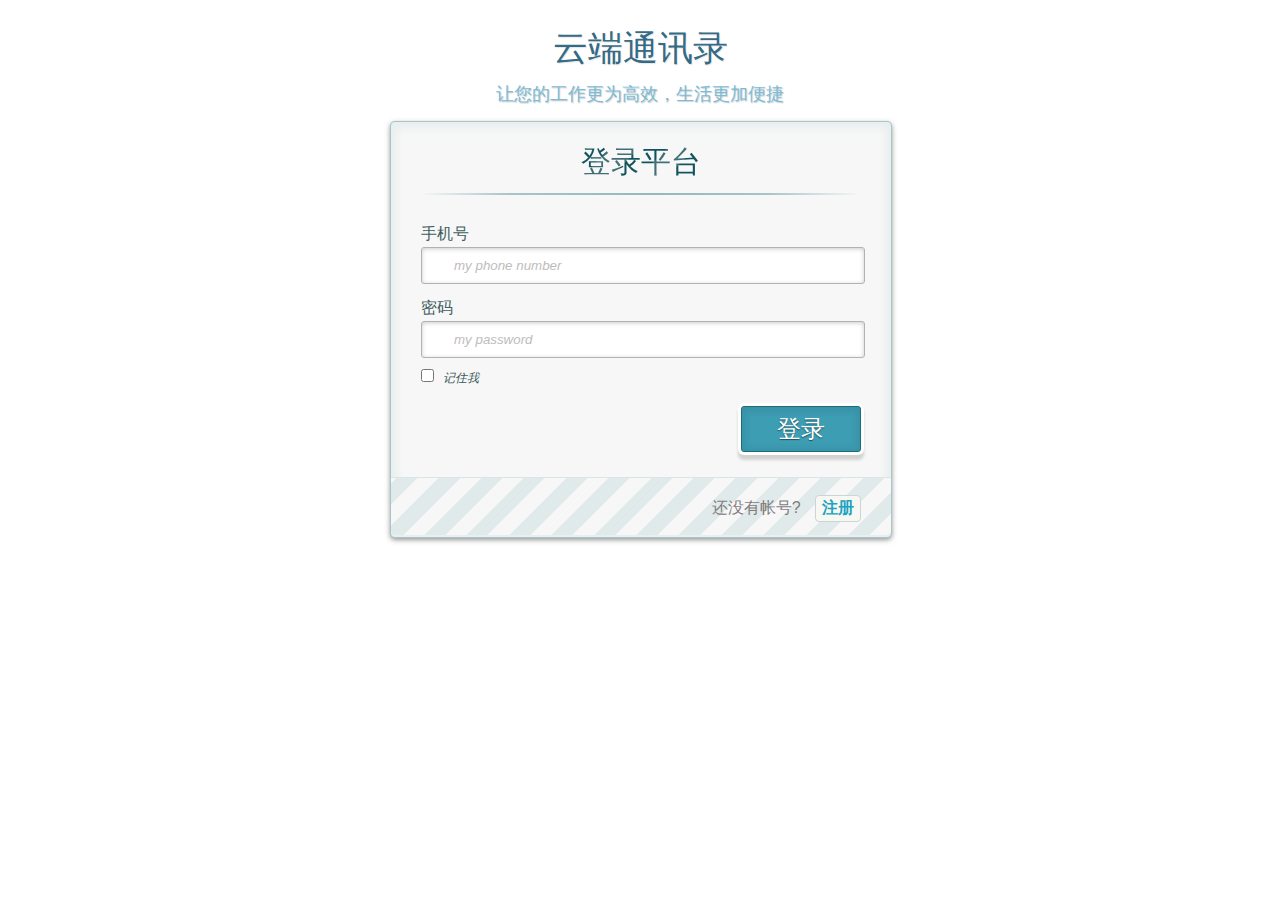
==== login.html @ 19474d22 "完成表单的基本验证" ====
<!DOCTYPE html>
<!--[if lt IE 7 ]>
<html lang="en" class="no-js ie6 lt8"> <![endif]-->
<!--[if IE 7 ]>
<html lang="en" class="no-js ie7 lt8"> <![endif]-->
<!--[if IE 8 ]>
<html lang="en" class="no-js ie8 lt8"> <![endif]-->
<!--[if IE 9 ]>
<html lang="en" class="no-js ie9"> <![endif]-->
<!--[if (gt IE 9)|!(IE)]><!-->
<html lang="en" class="no-js"> <!--<![endif]-->
<head>
    <meta charset="UTF-8"/>
    <title>云端通讯录</title>
    <meta name="viewport" content="width=device-width, initial-scale=1.0">
    <meta name="description" content="这是一个具有云同步功能的通讯录,通过它你可以轻松备份,管理和使用手机里的通讯录"/>
    <meta name="keywords" content="通讯录,云通讯录,联系人"/>
    <meta name="author" content="Codrops"/>
    <link rel="shortcut icon" href="images/favicon.ico">
    <link rel="stylesheet" type="text/css" href="css/login.css"/>
    <link rel="stylesheet" type="text/css" href="css/animate-custom.css"/>
</head>
<body>
<div class="container">
    <header>
        <h1>云端通讯录</h1>
        <nav class="codrops-demos">
            让您的工作更为高效，生活更加便捷
        </nav>
    </header>
    <section>
        <div id="container_demo">
            <!--隐藏链接,做切换登录注册用-->
            <a class="hiddenanchor" id="toregister"></a>
            <a class="hiddenanchor" id="tologin"></a>

            <div id="wrapper">
                <!--登录页-->
                <div id="login" class="animate form">
                    <form action="mysuperscript.php" autocomplete="on" id="login-form">
                        <h1>登录平台</h1>
                        <p>
                            <label for="phone" class="icon-phone"> 手机号 </label>
                            <input id="phone" name="phone" required="required" type="text"
                                   placeholder="my phone number"/>
                        </p>
                        <p>
                            <label for="password" class="icon-key"> 密码 </label>
                            <input id="password" name="password" required="required" type="password"
                                   placeholder="my password"/>
                        </p>
                        <p class="keeplogin">
                            <input type="checkbox" name="loginkeeping" id="loginkeeping" value="loginkeeping"/>
                            <label for="loginkeeping">记住我</label>
                        </p>
                        <p class="login button">
                            <input type="submit" value="登录"/>
                        </p>
                        <p class="change_link">
                            还没有帐号?
                            <a href="#toregister" class="to_register">注册</a>
                        </p>
                    </form>
                </div>
                <!--注册页-->
                <div id="register" class="animate form">
                    <form action="mysuperscript.php" autocomplete="on" id="register-form">
                        <h1> 注册帐号 </h1>
                        <p>
                            <label for="usernamesignup" class="icon-user">用户名</label>
                            <input id="usernamesignup" name="usernamesignup" required="required" type="text"
                                   placeholder="真实姓名或常用昵称"/>
                        </p>
                        <p>
                            <label for="phonesignup" class="icon-phone"> 手机号 </label>
                            <input id="phonesignup" name="phonesignup" required="required" type="text"
                                   placeholder="仅支持中国大陆手机号"/>
                        </p>
                        <p>
                            <label for="passwordsignup" class="icon-key"> 密码 </label>
                            <input id="passwordsignup" name="passwordsignup" required="required" type="password"
                                   placeholder="不少于6位"/>
                        </p>
                        <p>
                            <label for="passwordsignup_confirm" class="icon-key"> 请再次确认密码 </label>
                            <input id="passwordsignup_confirm" name="passwordsignup_confirm" required="required"
                                   type="password" placeholder="不少于6位"/>
                        </p>
                        <p class="signin button">
                            <input type="submit" value="注册"/>
                        </p>
                        <p class="change_link">
                            已有帐号 ?
                            <a href="#tologin" class="to_register"> 登录 </a>
                        </p>
                    </form>
                </div>
            </div>
        </div>
    </section>
</div>

<script src="js/jquery-1.11.1.js"></script>
<script src="js/jquery.validate.min.js"></script>
<script src="js/login.js"></script>
</body>
</html>
---- css/login.css ----
/* CSS reset */
body, div, dl, dt, dd, ul, ol, li, h1, h2, h3, h4, h5, h6, pre, form, fieldset, input, textarea, p, blockquote, th, td {
    margin: 0;
    padding: 0;
}

html, body {
    margin: 0;
    padding: 0;
    height: 100%;
    font-family: 微软雅黑, 'Microsoft YaHei', 宋体, SimSun, PMingLiU, Verdana, Arial, Helvetica, sans-serif;
}

table {
    border-collapse: collapse;
    border-spacing: 0;
}

fieldset, img {
    border: 0;
}

address, caption, cite, code, dfn, th, var {
    font-style: normal;
    font-weight: normal;
}

ol, ul {
    list-style: none;
}

caption, th {
    text-align: left;
}

h1, h2, h3, h4, h5, h6 {
    font-size: 100%;
    font-weight: normal;
}

q:before, q:after {
    content: '';
}

abbr, acronym {
    border: 0;
}

article, aside, details, figcaption, figure,
footer, header, hgroup, menu, nav, section {
    display: block;
}

/* General Demo Style */
body {
    font-family: Cambria, Palatino, "Palatino Linotype", "Palatino LT STD", Georgia, serif;
    background: #fff url(../images/login-bg.jpg) repeat top left;
    font-weight: 400;
    font-size: 16px;
    color: #1d3c41;
    overflow-y: scroll;
}

a {
    color: #333;
    text-decoration: none;
}

.container {
    width: 100%;
    height: 100%;
    position: relative;
    text-align: center;
}

.clr {
    clear: both;
}

.container > header {
    padding: 30px 30px 10px 30px;
    margin: 0px 20px 0px 20px;
    position: relative;
    display: block;
    text-shadow: 1px 1px 1px rgba(0, 0, 0, 0.2);
    text-align: center;
}

.container > header h1 {
    font-family: 微软雅黑, 'Arial Narrow', Arial, sans-serif;
    font-size: 35px;
    line-height: 35px;
    position: relative;
    font-weight: 400;
    color: rgba(26, 89, 120, 0.9);
    text-shadow: 1px 1px 1px rgba(0, 0, 0, 0.1);
    padding: 0px 0px 5px 0px;
}

.container > header h2 {
    font-size: 16px;
    font-style: italic;
    color: #2d6277;
    text-shadow: 0px 1px 1px rgba(255, 255, 255, 0.8);
}

/* Header Style */
.codrops-demos {
    text-align: center;
    display: block;
    padding: 12px 12px 5px 12px;
    font-size: 18px;
    color: #7cbcd6;
}

.codrops-demos a,
.codrops-demos a.current-demo,
.codrops-demos a.current-demo:hover {
    display: inline-block;
    font-style: italic;
    font-size: 12px;
    padding: 3px 5px;
    margin: 0px 3px;
    font-weight: 800;
    box-shadow: 1px 1px 1px rgba(0, 0, 0, 0.05) inset;
    color: #fff;
    text-shadow: 1px 1px 1px rgba(0, 0, 0, 0.1);
    background: rgba(104, 171, 194, 0.5);
}

.codrops-demos a:hover {
    background: #4fa2c4;
}

.codrops-demos a.current-demo,
.codrops-demos a.current-demo:hover {
    color: rgba(104, 171, 194, 1);
    background: rgba(255, 255, 255, 0.9);
    box-shadow: 0px 1px 1px rgba(0, 0, 0, 0.1);
}

/* remove codrops styles and reset the whole thing */
#container_demo {
    text-align: left;
    margin: 0;
    padding: 0;
    margin: 0 auto;
    font-family: 微软雅黑, 'Microsoft YaHei', 宋体, SimSun, PMingLiU, Verdana, Arial, Helvetica, sans-serif;
}

/* 图标字体 */
@font-face {
    font-family: 'icomoon';
    src: url('fonts/icomoon.eot?702qz5');
    src: url('fonts/icomoon.eot?702qz5#iefix') format('embedded-opentype'),
    url('fonts/icomoon.ttf?702qz5') format('truetype'),
    url('fonts/icomoon.woff?702qz5') format('woff'),
    url('fonts/icomoon.svg?702qz5#icomoon') format('svg');
    font-weight: normal;
    font-style: normal;
}

a.hiddenanchor {
    display: none;
}

/** The wrapper that will contain our two forms **/
#wrapper {
    width: 60%;
    right: 0px;
    min-height: 560px;
    margin: 0px auto;
    width: 500px;
    position: relative;
}

/**** general text styling ****/
#wrapper a {
    color: rgb(95, 155, 198);
    text-decoration: underline;
}

#wrapper h1 {
    font-size: 30px;
    color: rgb(6, 106, 117);
    padding: 2px 0 30px 0;
    font-family: 微软雅黑, 'Microsoft YaHei', 宋体, SimSun, PMingLiU, Verdana, Arial, Helvetica, sans-serif;
    text-align: center;
}

/** For the moment only webkit supports the background-clip:text; */
#wrapper h1 {
    background: -webkit-repeating-linear-gradient(-45deg,
    rgb(18, 83, 93),
    rgb(18, 83, 93) 20px,
    rgb(64, 111, 118) 20px,
    rgb(64, 111, 118) 40px,
    rgb(18, 83, 93) 40px);
    -webkit-text-fill-color: transparent;
    -webkit-background-clip: text;
}

#wrapper h1:after {
    content: ' ';
    display: block;
    width: 100%;
    height: 2px;
    margin-top: 10px;
    background: -moz-linear-gradient(left, rgba(147, 184, 189, 0) 0%, rgba(147, 184, 189, 0.8) 20%, rgba(147, 184, 189, 1) 53%, rgba(147, 184, 189, 0.8) 79%, rgba(147, 184, 189, 0) 100%);
    background: -webkit-gradient(linear, left top, right top, color-stop(0%, rgba(147, 184, 189, 0)), color-stop(20%, rgba(147, 184, 189, 0.8)), color-stop(53%, rgba(147, 184, 189, 1)), color-stop(79%, rgba(147, 184, 189, 0.8)), color-stop(100%, rgba(147, 184, 189, 0)));
    background: -webkit-linear-gradient(left, rgba(147, 184, 189, 0) 0%, rgba(147, 184, 189, 0.8) 20%, rgba(147, 184, 189, 1) 53%, rgba(147, 184, 189, 0.8) 79%, rgba(147, 184, 189, 0) 100%);
    background: -o-linear-gradient(left, rgba(147, 184, 189, 0) 0%, rgba(147, 184, 189, 0.8) 20%, rgba(147, 184, 189, 1) 53%, rgba(147, 184, 189, 0.8) 79%, rgba(147, 184, 189, 0) 100%);
    background: -ms-linear-gradient(left, rgba(147, 184, 189, 0) 0%, rgba(147, 184, 189, 0.8) 20%, rgba(147, 184, 189, 1) 53%, rgba(147, 184, 189, 0.8) 79%, rgba(147, 184, 189, 0) 100%);
    background: linear-gradient(left, rgba(147, 184, 189, 0) 0%, rgba(147, 184, 189, 0.8) 20%, rgba(147, 184, 189, 1) 53%, rgba(147, 184, 189, 0.8) 79%, rgba(147, 184, 189, 0) 100%);
}

#wrapper p {
    margin-bottom: 15px;
}

#wrapper p:first-child {
    margin: 0px;
}

#wrapper label {
    color: rgb(64, 92, 96);
    position: relative;
}

#wrapper label.error{
    color: rgb(244, 37, 42);
}

/**** advanced input styling ****/
/* placeholder */
::-webkit-input-placeholder {
    color: rgb(190, 188, 188);
    font-style: italic;
}

input:-moz-placeholder,
textarea:-moz-placeholder {
    color: rgb(190, 188, 188);
    font-style: italic;
}

input {
    outline: none;
}

/* all the input except submit and checkbox */
#wrapper input:not([type="checkbox"]) {
    width: 92%;
    margin-top: 4px;
    padding: 10px 5px 10px 32px;
    border: 1px solid rgb(178, 178, 178);
    -webkit-appearance: textfield;
    -webkit-box-sizing: content-box;
    -moz-box-sizing: content-box;
    box-sizing: content-box;
    -webkit-border-radius: 3px;
    -moz-border-radius: 3px;
    border-radius: 3px;
    -webkit-box-shadow: 0px 1px 4px 0px rgba(168, 168, 168, 0.6) inset;
    -moz-box-shadow: 0px 1px 4px 0px rgba(168, 168, 168, 0.6) inset;
    box-shadow: 0px 1px 4px 0px rgba(168, 168, 168, 0.6) inset;
    -webkit-transition: all 0.2s linear;
    -moz-transition: all 0.2s linear;
    -o-transition: all 0.2s linear;
    transition: all 0.2s linear;
}

#wrapper input:not([type="checkbox"]):active,
#wrapper input:not([type="checkbox"]):focus {
    border: 1px solid rgba(62, 207, 230, 0.7);
    /*background: rgba(176, 225, 250, 0.9);*/
    -webkit-box-shadow: 0px 1px 4px 0px rgba(62, 207, 230, 0.9) inset;
    -moz-box-shadow: 0px 1px 4px 0px rgba(108, 218, 242, 0.9) inset;
    box-shadow: 0px 1px 4px 0px rgba(108, 218, 242, 0.9) inset;
}

/** the magic icon trick ! **/
[class^="icon-"], [class*=" icon-"] {
    /* use !important to prevent issues with browser extensions that change fonts */
    /*font-family: 'icomoon' !important;*/
    speak: none;
    font-style: normal;
    font-weight: normal;
    font-variant: normal;
    text-transform: none;
    line-height: 1;

    /* Better Font Rendering =========== */
    -webkit-font-smoothing: antialiased;
    -moz-osx-font-smoothing: grayscale;

}

.icon-phone:after {
    font-family: 'icomoon' !important;
    content: "\e942";
    color: rgb(106, 159, 171);
    position: absolute;
    left: 10px;
    top: 35px;
    width: 30px;
}

.icon-user:after {
    font-family: 'icomoon' !important;
    content: "\e971";
    color: rgb(106, 159, 171);
    position: absolute;
    left: 10px;
    top: 35px;
    width: 30px;
}

.icon-key:after {
    font-family: 'icomoon' !important;
    content: "\e98d";
    color: rgb(106, 159, 171);
    position: absolute;
    left: 10px;
    top: 35px;
    width: 30px;
}

/*styling both submit buttons */
#wrapper p.button input {
    width: 25%;
    cursor: pointer;
    background: rgb(61, 157, 179);
    padding: 6px 4px;
    font-family: 'Arial Narrow', Arial, sans-serif;
    color: #fff;
    font-size: 24px;
    border: 1px solid rgb(28, 108, 122);
    margin-bottom: 10px;
    text-shadow: 0 1px 1px rgba(0, 0, 0, 0.5);
    -webkit-border-radius: 3px;
    -moz-border-radius: 3px;
    border-radius: 3px;
    -webkit-box-shadow: 0px 1px 6px 4px rgba(0, 0, 0, 0.07) inset,
    0px 0px 0px 3px rgb(254, 254, 254),
    0px 5px 3px 3px rgb(210, 210, 210);
    -moz-box-shadow: 0px 1px 6px 4px rgba(0, 0, 0, 0.07) inset,
    0px 0px 0px 3px rgb(254, 254, 254),
    0px 5px 3px 3px rgb(210, 210, 210);
    box-shadow: 0px 1px 6px 4px rgba(0, 0, 0, 0.07) inset,
    0px 0px 0px 3px rgb(254, 254, 254),
    0px 5px 3px 3px rgb(210, 210, 210);
    -webkit-transition: all 0.2s linear;
    -moz-transition: all 0.2s linear;
    -o-transition: all 0.2s linear;
    transition: all 0.2s linear;
}

#wrapper p.button input:hover {
    background: rgb(74, 179, 198);
}

#wrapper p.button input:active,
#wrapper p.button input:focus {
    background: rgb(40, 137, 154);
    position: relative;
    top: 1px;
    border: 1px solid rgb(12, 76, 87);
    -webkit-box-shadow: 0px 1px 6px 4px rgba(0, 0, 0, 0.2) inset;
    -moz-box-shadow: 0px 1px 6px 4px rgba(0, 0, 0, 0.2) inset;
    box-shadow: 0px 1px 6px 4px rgba(0, 0, 0, 0.2) inset;
}

p.login.button,
p.signin.button {
    text-align: right;
    margin: 5px 0;
}

/* styling the checkbox "keep me logged in"*/
.keeplogin {
    margin-top: -5px;
}

.keeplogin input,
.keeplogin label {
    display: inline-block;
    font-size: 12px;
    font-style: italic;
}

.keeplogin input#loginkeeping {
    margin-right: 5px;
}

.keeplogin label {
    width: 80%;
}

/*styling the links to change from one form to another */

p.change_link {
    position: absolute;
    color: rgb(127, 124, 124);
    left: 0px;
    height: 20px;
    width: 440px;
    padding: 17px 30px 20px 30px;
    font-size: 16px;
    text-align: right;
    border-top: 1px solid rgb(219, 229, 232);
    -webkit-border-radius: 0 0 5px 5px;
    -moz-border-radius: 0 0 5px 5px;
    border-radius: 0 0 5px 5px;
    background: rgb(225, 234, 235);
    background: -moz-repeating-linear-gradient(-45deg,
    rgb(247, 247, 247),
    rgb(247, 247, 247) 15px,
    rgb(225, 234, 235) 15px,
    rgb(225, 234, 235) 30px,
    rgb(247, 247, 247) 30px
    );
    background: -webkit-repeating-linear-gradient(-45deg,
    rgb(247, 247, 247),
    rgb(247, 247, 247) 15px,
    rgb(225, 234, 235) 15px,
    rgb(225, 234, 235) 30px,
    rgb(247, 247, 247) 30px
    );
    background: -o-repeating-linear-gradient(-45deg,
    rgb(247, 247, 247),
    rgb(247, 247, 247) 15px,
    rgb(225, 234, 235) 15px,
    rgb(225, 234, 235) 30px,
    rgb(247, 247, 247) 30px
    );
    background: repeating-linear-gradient(-45deg,
    rgb(247, 247, 247),
    rgb(247, 247, 247) 15px,
    rgb(225, 234, 235) 15px,
    rgb(225, 234, 235) 30px,
    rgb(247, 247, 247) 30px
    );
}

#wrapper p.change_link a {
    display: inline-block;
    font-weight: bold;
    background: rgb(247, 248, 241);
    padding: 2px 6px;
    color: rgb(29, 162, 193);
    margin-left: 10px;
    text-decoration: none;
    -webkit-border-radius: 4px;
    -moz-border-radius: 4px;
    border-radius: 4px;
    border: 1px solid rgb(203, 213, 214);
    -webkit-transition: all 0.4s linear;
    -moz-transition: all 0.4s linear;
    -o-transition: all 0.4s linear;
    -ms-transition: all 0.4s linear;
    transition: all 0.4s linear;
}

#wrapper p.change_link a:hover {
    color: rgb(57, 191, 215);
    background: rgb(247, 247, 247);
    border: 1px solid rgb(74, 179, 198);
}

#wrapper p.change_link a:active {
    position: relative;
    top: 1px;
}

/** Styling both forms **/
#register,
#login {
    position: absolute;
    top: 0px;
    width: 88%;
    padding: 18px 6% 60px 6%;
    margin: 0 0 35px 0;
    background: rgb(247, 247, 247);
    border: 1px solid rgba(147, 184, 189, 0.8);
    -webkit-box-shadow: 0pt 2px 5px rgba(105, 108, 109, 0.7), 0px 0px 8px 5px rgba(208, 223, 226, 0.4) inset;
    -moz-box-shadow: 0pt 2px 5px rgba(105, 108, 109, 0.7), 0px 0px 8px 5px rgba(208, 223, 226, 0.4) inset;
    box-shadow: 0pt 2px 5px rgba(105, 108, 109, 0.7), 0px 0px 8px 5px rgba(208, 223, 226, 0.4) inset;
    -webkit-box-shadow: 5px;
    -moz-border-radius: 5px;
    border-radius: 5px;
}

#register {
    z-index: 21;
    opacity: 0;
}

#login {
    z-index: 22;
}

#toregister:target ~ #wrapper #register,
#tologin:target ~ #wrapper #login {
    z-index: 22;
    -webkit-animation-name: fadeInLeft;
    -moz-animation-name: fadeInLeft;
    -ms-animation-name: fadeInLeft;
    -o-animation-name: fadeInLeft;
    animation-name: fadeInLeft;
    -webkit-animation-delay: .1s;
    -moz-animation-delay: .1s;
    -o-animation-delay: .1s;
    -ms-animation-delay: .1s;
    animation-delay: .1s;
}

#toregister:target ~ #wrapper #login,
#tologin:target ~ #wrapper #register {
    -webkit-animation-name: fadeOutLeft;
    -moz-animation-name: fadeOutLeft;
    -ms-animation-name: fadeOutLeft;
    -o-animation-name: fadeOutLeft;
    animation-name: fadeOutLeft;
}

/** the actual animation, credit where due : http://daneden.me/animate/ ***/
.animate {
    -webkit-animation-duration: 0.5s;
    -webkit-animation-timing-function: ease;
    -webkit-animation-fill-mode: both;

    -moz-animation-duration: 0.5s;
    -moz-animation-timing-function: ease;
    -moz-animation-fill-mode: both;

    -o-animation-duration: 0.5s;
    -o-animation-timing-function: ease;
    -o-animation-fill-mode: both;

    -ms-animation-duration: 0.5s;
    -ms-animation-timing-function: ease;
    -ms-animation-fill-mode: both;

    animation-duration: 0.5s;
    animation-timing-function: ease;
    animation-fill-mode: both;
}

/** yerk some ugly IE fixes 'cause I know someone will ask "why does it look ugly in IE?", no matter how many warnings I will put in the article */

.lt8 #wrapper input {
    padding: 10px 5px 10px 32px;
    width: 92%;
}

.lt8 #wrapper input[type=checkbox] {
    width: 10px;
    padding: 0;
}

.lt8 #wrapper h1 {
    color: #066A75;
}

.lt8 #register {
    display: none;
}

.lt8 p.change_link,
.ie9 p.change_link {
    position: absolute;
    height: 90px;
    background: transparent;
}
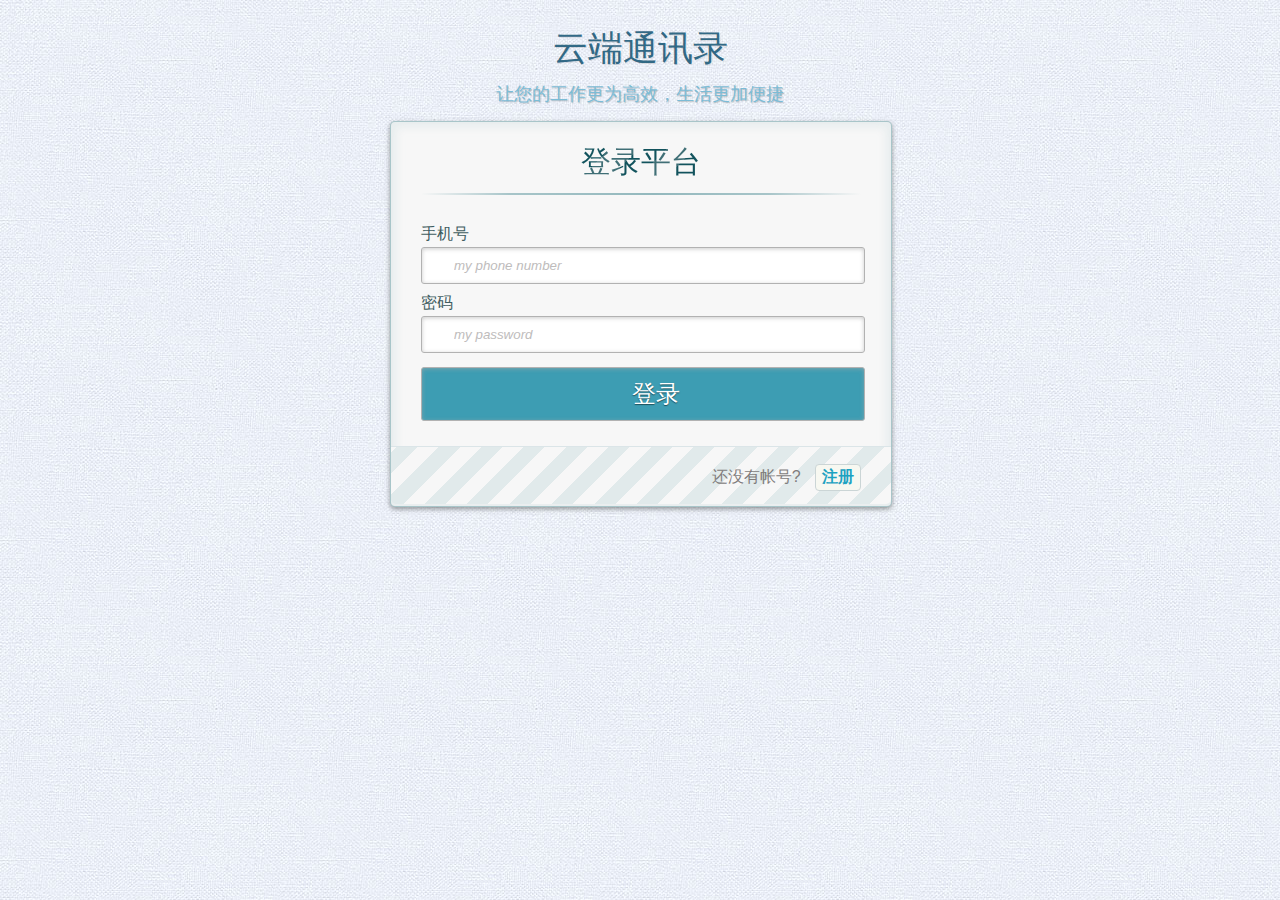
==== commit 2008649e: "添加注册账号时的验证码功能" ====
--- a/login.html
+++ b/login.html
@@ -16,7 +16,7 @@
     <meta name="description" content="这是一个具有云同步功能的通讯录,通过它你可以轻松备份,管理和使用手机里的通讯录"/>
     <meta name="keywords" content="通讯录,云通讯录,联系人"/>
     <meta name="author" content="Codrops"/>
-    <link rel="shortcut icon" href="images/favicon.ico">
+    <link rel="shortcut icon" href="img/favicon.ico">
     <link rel="stylesheet" type="text/css" href="css/login.css"/>
     <link rel="stylesheet" type="text/css" href="css/animate-custom.css"/>
 </head>
@@ -37,22 +37,18 @@
             <div id="wrapper">
                 <!--登录页-->
                 <div id="login" class="animate form">
-                    <form action="mysuperscript.php" autocomplete="on" id="login-form">
+                    <form autocomplete="on" id="login-form">
                         <h1>登录平台</h1>
-                        <p>
+                        <div class="a-line">
                             <label for="phone" class="icon-phone"> 手机号 </label>
                             <input id="phone" name="phone" required="required" type="text"
                                    placeholder="my phone number"/>
-                        </p>
-                        <p>
+                        </div>
+                        <div class="a-line">
                             <label for="password" class="icon-key"> 密码 </label>
                             <input id="password" name="password" required="required" type="password"
                                    placeholder="my password"/>
-                        </p>
-                        <p class="keeplogin">
-                            <input type="checkbox" name="loginkeeping" id="loginkeeping" value="loginkeeping"/>
-                            <label for="loginkeeping">记住我</label>
-                        </p>
+                        </div>
                         <p class="login button">
                             <input type="submit" value="登录"/>
                         </p>
@@ -64,28 +60,36 @@
                 </div>
                 <!--注册页-->
                 <div id="register" class="animate form">
-                    <form action="mysuperscript.php" autocomplete="on" id="register-form">
+                    <form autocomplete="on" id="register-form">
                         <h1> 注册帐号 </h1>
-                        <p>
+                        <div class="a-line">
                             <label for="usernamesignup" class="icon-user">用户名</label>
                             <input id="usernamesignup" name="usernamesignup" required="required" type="text"
                                    placeholder="真实姓名或常用昵称"/>
-                        </p>
-                        <p>
+                        </div>
+                        <div class="a-line">
                             <label for="phonesignup" class="icon-phone"> 手机号 </label>
                             <input id="phonesignup" name="phonesignup" required="required" type="text"
                                    placeholder="仅支持中国大陆手机号"/>
-                        </p>
-                        <p>
+                        </div>
+                        <div class="a-line">
+                            <label for="verifycode"> 验证码 </label>
+                            <div class="input-wrapper">
+                                <button type="button" class="send-code-button">获取验证码</button>
+                                <input id="verifycode" name="verifycode" required="required" type="text"
+                                       placeholder="请输入手机收到的验证码"/>
+                            </div>
+                        </div>
+                        <div class="a-line">
                             <label for="passwordsignup" class="icon-key"> 密码 </label>
                             <input id="passwordsignup" name="passwordsignup" required="required" type="password"
                                    placeholder="不少于6位"/>
-                        </p>
-                        <p>
+                        </div>
+                        <div class="a-line">
                             <label for="passwordsignup_confirm" class="icon-key"> 请再次确认密码 </label>
                             <input id="passwordsignup_confirm" name="passwordsignup_confirm" required="required"
                                    type="password" placeholder="不少于6位"/>
-                        </p>
+                        </div>
                         <p class="signin button">
                             <input type="submit" value="注册"/>
                         </p>
@@ -100,8 +104,8 @@
     </section>
 </div>
 
-<script src="js/jquery-1.11.1.js"></script>
-<script src="js/jquery.validate.min.js"></script>
+<script src="lib/jquery-1.11.1.min.js"></script>
+<script src="lib/jquery.validate.min.js"></script>
 <script src="js/login.js"></script>
 </body>
 </html>--- a/css/login.css
+++ b/css/login.css
@@ -8,7 +8,6 @@
     margin: 0;
     padding: 0;
     height: 100%;
-    font-family: 微软雅黑, 'Microsoft YaHei', 宋体, SimSun, PMingLiU, Verdana, Arial, Helvetica, sans-serif;
 }
 
 table {
@@ -53,8 +52,8 @@
 
 /* General Demo Style */
 body {
-    font-family: Cambria, Palatino, "Palatino Linotype", "Palatino LT STD", Georgia, serif;
-    background: #fff url(../images/login-bg.jpg) repeat top left;
+    font-family: 微软雅黑, 'Microsoft YaHei', 宋体, SimSun, PMingLiU, Verdana, Arial, Helvetica, sans-serif;
+    background: #fff url(../img/login-bg.jpg) repeat top left;
     font-weight: 400;
     font-size: 16px;
     color: #1d3c41;
@@ -249,11 +248,12 @@
 }
 
 /* all the input except submit and checkbox */
-#wrapper input:not([type="checkbox"]) {
+#wrapper input:not(#verifycode){
     width: 92%;
     margin-top: 4px;
     padding: 10px 5px 10px 32px;
     border: 1px solid rgb(178, 178, 178);
+    font-family: 微软雅黑, 'Microsoft YaHei', 宋体, SimSun, PMingLiU, Verdana, Arial, Helvetica, sans-serif;
     -webkit-appearance: textfield;
     -webkit-box-sizing: content-box;
     -moz-box-sizing: content-box;
@@ -270,8 +270,8 @@
     transition: all 0.2s linear;
 }
 
-#wrapper input:not([type="checkbox"]):active,
-#wrapper input:not([type="checkbox"]):focus {
+#wrapper input:not(#verifycode):active,
+#wrapper input:not(#verifycode):focus {
     border: 1px solid rgba(62, 207, 230, 0.7);
     /*background: rgba(176, 225, 250, 0.9);*/
     -webkit-box-shadow: 0px 1px 4px 0px rgba(62, 207, 230, 0.9) inset;
@@ -572,4 +572,66 @@
     position: absolute;
     height: 90px;
     background: transparent;
-}+}
+
+#register .input-wrapper {
+    width: 100.5%;
+    position: relative;
+    margin-top: 4px;
+    overflow: hidden;
+    background: white;
+    color: #555;
+    border: 1px solid rgb(178, 178, 178);
+    -webkit-appearance: textfield;
+    -webkit-box-sizing: content-box;
+    -moz-box-sizing: content-box;
+    box-sizing: content-box;
+    -webkit-border-radius: 3px;
+    -moz-border-radius: 3px;
+    border-radius: 3px;
+    -webkit-box-shadow: 0px 1px 4px 0px rgba(168, 168, 168, 0.6) inset;
+    -moz-box-shadow: 0px 1px 4px 0px rgba(168, 168, 168, 0.6) inset;
+    box-shadow: 0px 1px 4px 0px rgba(168, 168, 168, 0.6) inset;
+    -webkit-transition: all 0.2s linear;
+    -moz-transition: all 0.2s linear;
+    -o-transition: all 0.2s linear;
+    transition: all 0.2s linear;
+}
+
+#register .send-code-button {
+    font-family: 微软雅黑, 'Microsoft YaHei', 宋体, SimSun, PMingLiU, Verdana, Arial, Helvetica, sans-serif;
+    display: inline-block;
+    margin-top: 4px;
+    margin-left: 4px;
+    color: #7593b0;
+    background: #fff;
+    border: 0;
+    cursor: pointer;
+    outline: 0;
+    padding: 8px 7px 10px 11px;
+}
+
+#register .send-code-button:hover {
+    color: #5ca5eb;
+}
+
+#register .counting:hover {
+    cursor: wait;
+    color: #7593b0;
+}
+
+#register #verifycode {
+    font-family: 微软雅黑, 'Microsoft YaHei', 宋体, SimSun, PMingLiU, Verdana, Arial, Helvetica, sans-serif;
+    border: 0;
+    border-left: 1px dashed #555;
+    border-radius: 0;
+    box-shadow: none;
+    background: #fff;
+    box-sizing: border-box;
+    margin-top: 4px;
+    padding: 8px 5px 10px 10px;
+}
+
+#wrapper .a-line {
+    margin-bottom: 10px;
+}
